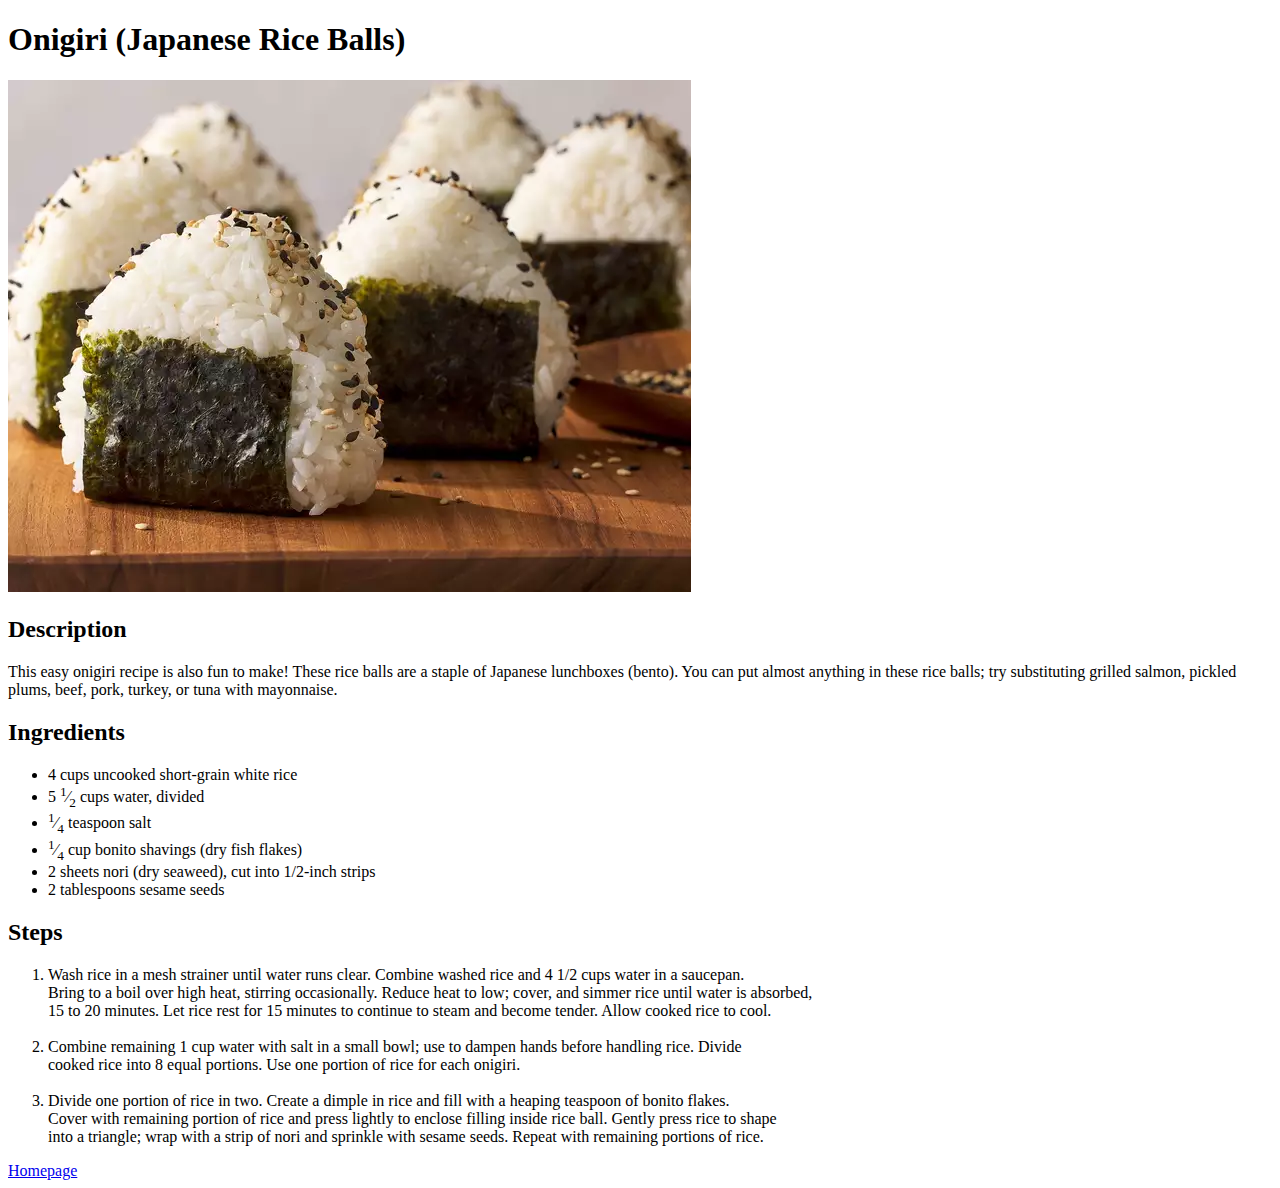
==== recipes/onigiri.html @ 412a22c0 "create odin-project html based recipe project" ====
<!DOCTYPE html>
<html lang="en">
  <head>
    <meta charset="UTF-8" />
    <meta name="viewport" content="width=device-width, initial-scale=1.0" />
    <title>Onigiri (Japanese Rice Balls) Recipe</title>
  </head>
  <body>
    <h1>Onigiri (Japanese Rice Balls)</h1>
    <img src="recipe-img/onigiri.jpg" alt="Onigiri" />
    <h2>Description</h2>
    <p>
      This easy onigiri recipe is also fun to make! These rice balls are a
      staple of Japanese lunchboxes (bento). You can put almost anything in
      these rice balls; try substituting grilled salmon, pickled plums, beef,
      pork, turkey, or tuna with mayonnaise.
    </p>
    <h2>Ingredients</h2>
    <ul>
      <li>4 cups uncooked short-grain white rice</li>
      <li>5 <sup>1</sup>&frasl;<sub>2</sub> cups water, divided</li>
      <li><sup>1</sup>&frasl;<sub>4</sub> teaspoon salt</li>
      <li>
        <sup>1</sup>&frasl;<sub>4</sub> cup bonito shavings (dry fish flakes)
      </li>
      <li>2 sheets nori (dry seaweed), cut into 1/2-inch strips</li>
      <li>2 tablespoons sesame seeds</li>
    </ul>
    <h2>Steps</h2>
    <ol>
      <li>
        Wash rice in a mesh strainer until water runs clear. Combine washed rice
        and 4 1/2 cups water in a saucepan. <br>Bring to a boil over high heat,
        stirring occasionally. Reduce heat to low; cover, and simmer rice until
        water is absorbed,<br> 15 to 20 minutes. Let rice rest for 15 minutes to
        continue to steam and become tender. Allow cooked rice to cool.
      </li>
      <br>
      <li>
        Combine remaining 1 cup water with salt in a small bowl; use to dampen
        hands before handling rice. Divide <br> cooked rice into 8 equal portions.
        Use one portion of rice for each onigiri.
      </li>
      <br>
      <li>
        Divide one portion of rice in two. Create a dimple in rice and fill with
        a heaping teaspoon of bonito flakes. <br> Cover with remaining portion of
        rice and press lightly to enclose filling inside rice ball. Gently press
        rice to shape <br> into a triangle; wrap with a strip of nori and sprinkle
        with sesame seeds. Repeat with remaining portions of rice.
      </li>
    </ol>
    <a href="../index.html">Homepage</a>
  </body>
</html>
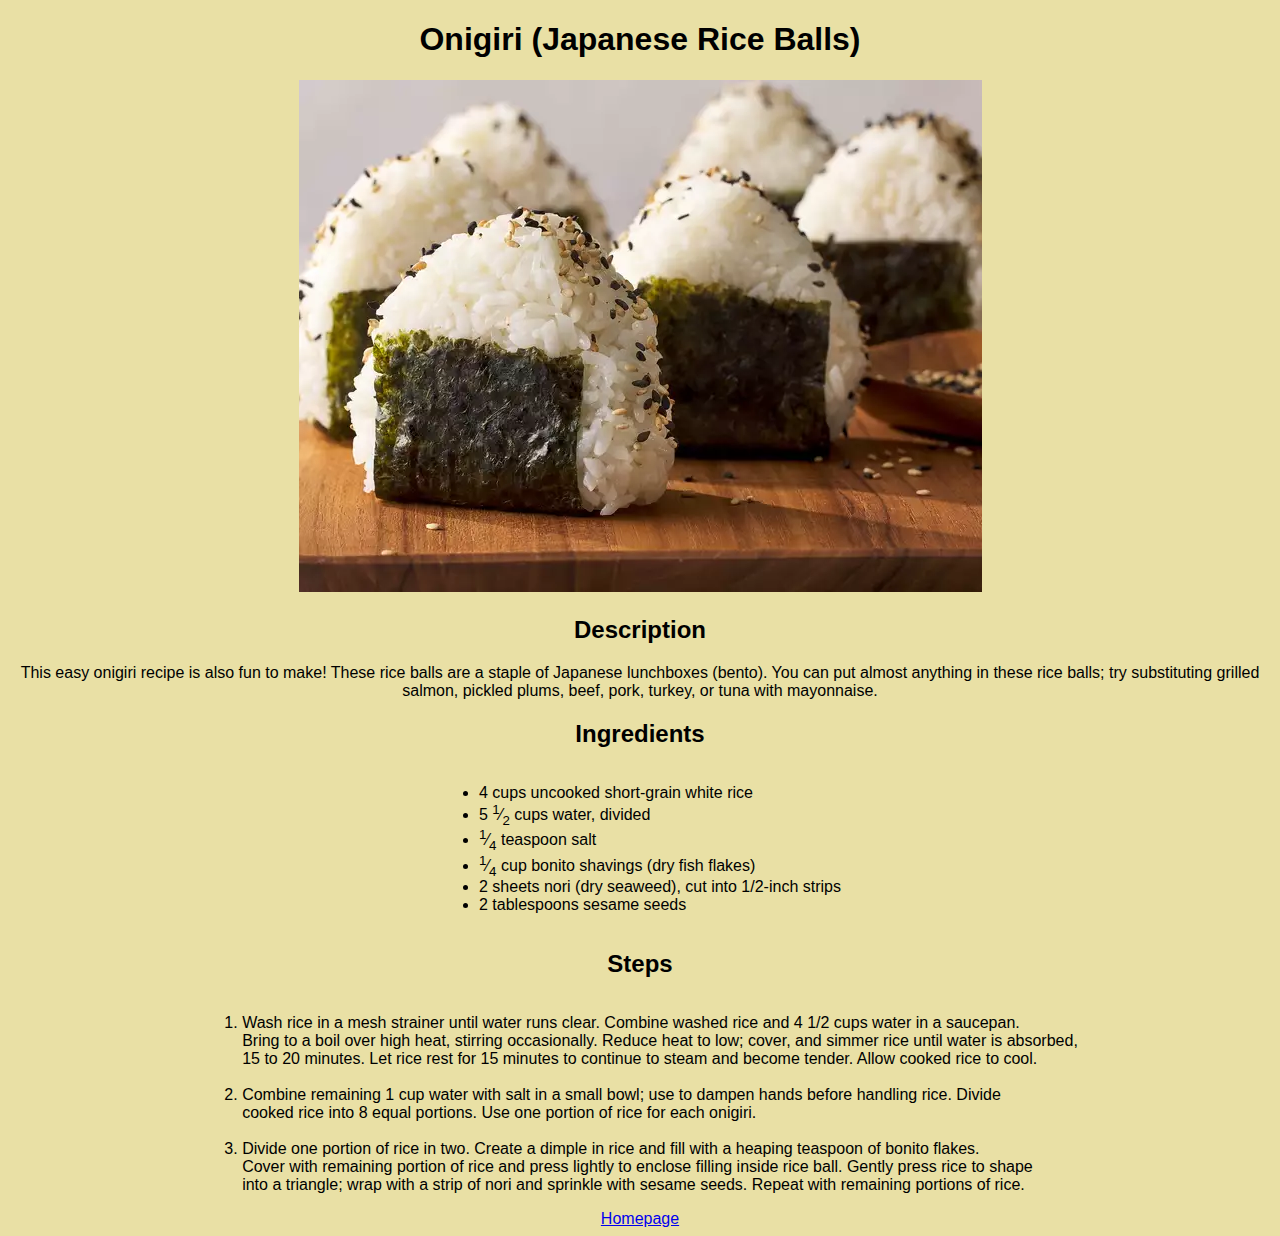
==== commit 4fd71c25: "Added css to html files" ====
--- a/recipes/onigiri.html
+++ b/recipes/onigiri.html
@@ -3,6 +3,7 @@
   <head>
     <meta charset="UTF-8" />
     <meta name="viewport" content="width=device-width, initial-scale=1.0" />
+    <link rel="stylesheet" href="recipe-styles/recipe-styles.css" />
     <title>Onigiri (Japanese Rice Balls) Recipe</title>
   </head>
   <body>
@@ -16,40 +17,49 @@
       pork, turkey, or tuna with mayonnaise.
     </p>
     <h2>Ingredients</h2>
-    <ul>
-      <li>4 cups uncooked short-grain white rice</li>
-      <li>5 <sup>1</sup>&frasl;<sub>2</sub> cups water, divided</li>
-      <li><sup>1</sup>&frasl;<sub>4</sub> teaspoon salt</li>
-      <li>
-        <sup>1</sup>&frasl;<sub>4</sub> cup bonito shavings (dry fish flakes)
-      </li>
-      <li>2 sheets nori (dry seaweed), cut into 1/2-inch strips</li>
-      <li>2 tablespoons sesame seeds</li>
-    </ul>
+    <div class="container">
+      <ul class="list">
+        <li>4 cups uncooked short-grain white rice</li>
+        <li>5 <sup>1</sup>&frasl;<sub>2</sub> cups water, divided</li>
+        <li><sup>1</sup>&frasl;<sub>4</sub> teaspoon salt</li>
+        <li>
+          <sup>1</sup>&frasl;<sub>4</sub> cup bonito shavings (dry fish flakes)
+        </li>
+        <li>2 sheets nori (dry seaweed), cut into 1/2-inch strips</li>
+        <li>2 tablespoons sesame seeds</li>
+      </ul>
+    </div>
+
     <h2>Steps</h2>
-    <ol>
-      <li>
-        Wash rice in a mesh strainer until water runs clear. Combine washed rice
-        and 4 1/2 cups water in a saucepan. <br>Bring to a boil over high heat,
-        stirring occasionally. Reduce heat to low; cover, and simmer rice until
-        water is absorbed,<br> 15 to 20 minutes. Let rice rest for 15 minutes to
-        continue to steam and become tender. Allow cooked rice to cool.
-      </li>
-      <br>
-      <li>
-        Combine remaining 1 cup water with salt in a small bowl; use to dampen
-        hands before handling rice. Divide <br> cooked rice into 8 equal portions.
-        Use one portion of rice for each onigiri.
-      </li>
-      <br>
-      <li>
-        Divide one portion of rice in two. Create a dimple in rice and fill with
-        a heaping teaspoon of bonito flakes. <br> Cover with remaining portion of
-        rice and press lightly to enclose filling inside rice ball. Gently press
-        rice to shape <br> into a triangle; wrap with a strip of nori and sprinkle
-        with sesame seeds. Repeat with remaining portions of rice.
-      </li>
-    </ol>
+    <div class="container">
+      <ol class="list">
+        <li>
+          Wash rice in a mesh strainer until water runs clear. Combine washed
+          rice and 4 1/2 cups water in a saucepan. <br />Bring to a boil over
+          high heat, stirring occasionally. Reduce heat to low; cover, and
+          simmer rice until water is absorbed,<br />
+          15 to 20 minutes. Let rice rest for 15 minutes to continue to steam
+          and become tender. Allow cooked rice to cool.
+        </li>
+        <br />
+        <li>
+          Combine remaining 1 cup water with salt in a small bowl; use to dampen
+          hands before handling rice. Divide <br />
+          cooked rice into 8 equal portions. Use one portion of rice for each
+          onigiri.
+        </li>
+        <br />
+        <li>
+          Divide one portion of rice in two. Create a dimple in rice and fill
+          with a heaping teaspoon of bonito flakes. <br />
+          Cover with remaining portion of rice and press lightly to enclose
+          filling inside rice ball. Gently press rice to shape <br />
+          into a triangle; wrap with a strip of nori and sprinkle with sesame
+          seeds. Repeat with remaining portions of rice.
+        </li>
+      </ol>
+    </div>
+
     <a href="../index.html">Homepage</a>
   </body>
 </html>
--- a/recipes/recipe-styles/recipe-styles.css
+++ b/recipes/recipe-styles/recipe-styles.css
@@ -0,0 +1,14 @@
+body {
+    background-color: rgb(233, 224, 165);
+    text-align: center;
+    font-family: Arial, Helvetica, sans-serif
+}
+
+.container {
+    text-align: center;
+}
+
+.list {
+    display: inline-block;
+    text-align: left;
+}